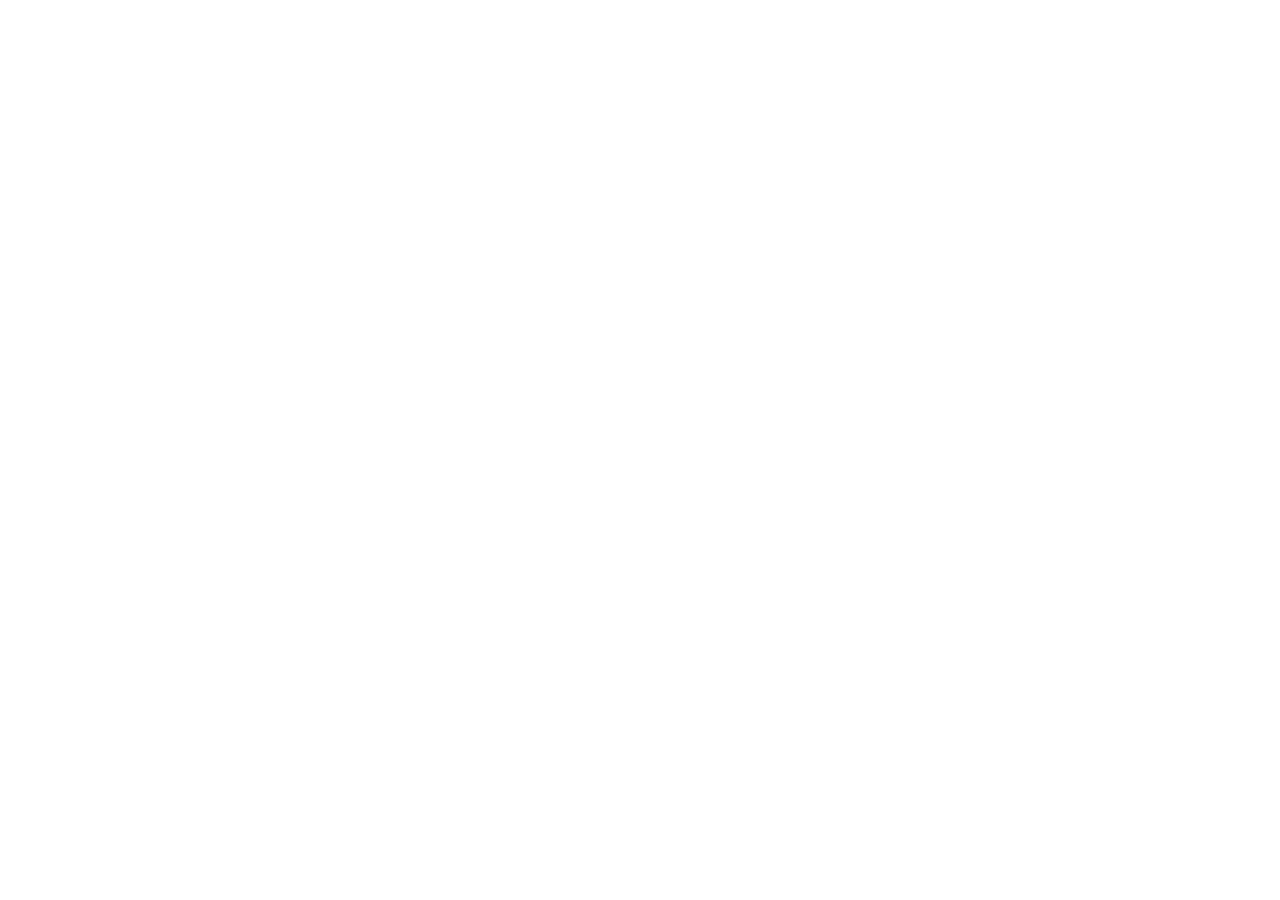
==== contact.html @ e04471e1 "Init: structure du projet, squelette HTML des 4 pages et README" ====
<!DOCTYPE html>
<html lang="fr">
<head>
    <meta charset="UTF-8">
    <meta name="viewport" content="width=device-width, initial-scale=1.0">
    <title>AfriConnect Summit 2026 - contact</title>
    <link rel="stylesheet" href="css/style.css">
    <!-- Google Fonts et icônes à ajouter ici plus tard -->
</head>
<body data-theme="light">
    <header>
        <nav>
                <!-- logo + liens + toggle dark mode + hamburger -->
        </nav>
    </header>
    <main>
        <section id="hero-interne">
    <!-- h1, fil d'Ariane Accueil > Contact -->
</section>

<section id="formulaire-inscription">
    <!-- 2 colonnes : formulaire (nom, email, téléphone, select participation, select pays, textarea) + infos pratiques à droite -->
</section>

<section id="faq">
    <!-- accordéon CSS pur (:checked / :focus-within), 5 questions/réponses -->
</section>

<section id="carte-maps">
    <!-- iframe Google Maps -->
</section>
  
    </main>
    <footer>
         <!-- 3 colonnes + réseaux sociaux + copyright -->
    </footer>
    <script src="js/main.js"></script>
    
</body>
</html>
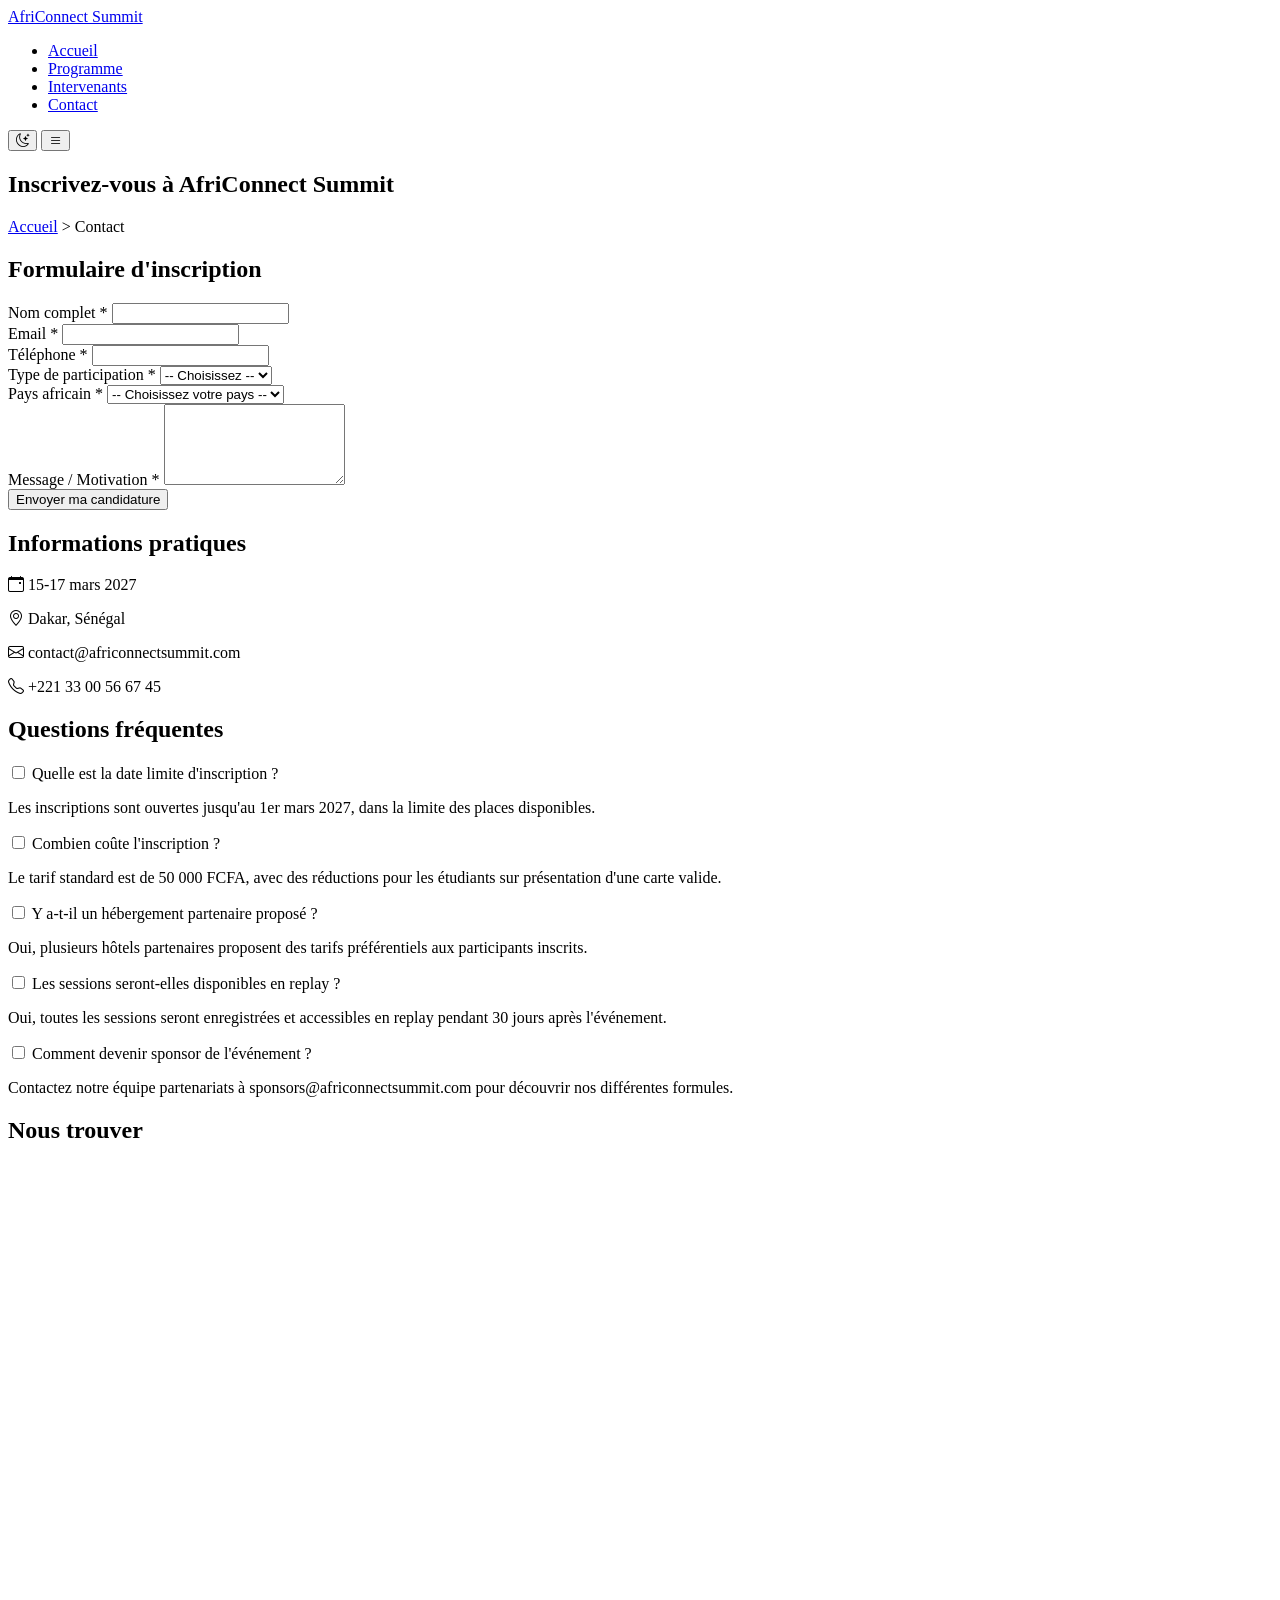
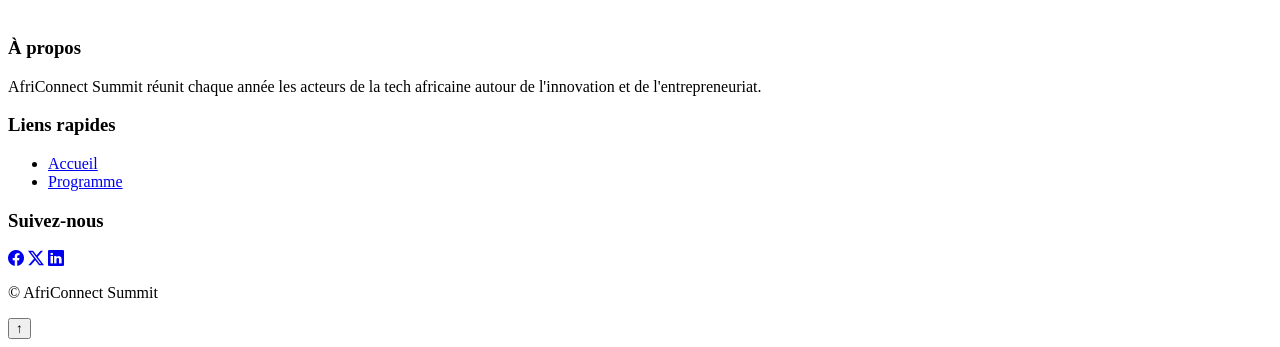
==== commit 823e58ff: "Ajout du contenu HTML complet des pages Programme, Intervenants et Contact" ====
--- a/contact.html
+++ b/contact.html
@@ -3,37 +3,209 @@
 <head>
     <meta charset="UTF-8">
     <meta name="viewport" content="width=device-width, initial-scale=1.0">
-    <title>AfriConnect Summit 2026 - contact</title>
+    <title>AfriConnect Summit 2026 - Contact</title>
     <link rel="stylesheet" href="css/style.css">
-    <!-- Google Fonts et icônes à ajouter ici plus tard -->
+    <link rel="stylesheet" href="https://cdn.jsdelivr.net/npm/bootstrap-icons@1.11.3/font/bootstrap-icons.css">
 </head>
 <body data-theme="light">
     <header>
         <nav>
                 <!-- logo + liens + toggle dark mode + hamburger -->
+                 <a href="index.html" class="logo">AfriConnect Summit</a>
+            <ul>
+                <li><a href="index.html">Accueil</a></li>
+                <li><a href="programme.html">Programme</a></li>
+                <li><a href="intervenants.html">Intervenants</a></li>
+                <li><a href="contact.html">Contact</a></li>
+            </ul>
+            <button id="theme-toggle" aria-label="Changer de thème">
+                <i class="bi bi-moon-stars"></i>
+            </button>
+            <button id="hamburger-btn" aria-label="Ouvrir le menu">
+                <i class="bi bi-list"></i>
+            </button>
         </nav>
     </header>
     <main>
         <section id="hero-interne">
     <!-- h1, fil d'Ariane Accueil > Contact -->
+    <h1>Inscrivez-vous à AfriConnect Summit</h1>
+    <nav aria-label="Fil d'Ariane">
+        <a href="index.html">Accueil</a> > <span>Contact</span>
+    </nav>
 </section>
 
 <section id="formulaire-inscription">
-    <!-- 2 colonnes : formulaire (nom, email, téléphone, select participation, select pays, textarea) + infos pratiques à droite -->
+    <div class="formulaire-colonne">
+        <h2>Formulaire d'inscription</h2>
+        <form id="form-inscription">
+
+            <div class="form-group">
+                <label for="nom">Nom complet *</label>
+                <input type="text" id="nom" name="nom" required>
+                <span class="error-message"></span>
+            </div>
+
+         <div class="form-group">
+         <label for="email">Email *</label>
+         <input type="email" id="email" name="email" required>
+         <span class="error-message"></span>
+        </div>                                    <!-- ⬅️ à ajouter -->
+
+<div class="form-group">
+    <label for="telephone">Téléphone *</label>
+    <input type="tel" id="telephone" name="telephone" required>
+    <span class="error-message"></span>
+</div>
+<div class="form-group">
+    <label for="participation">Type de participation *</label>
+    <select id="participation" name="participation" required>
+        <option value="">-- Choisissez --</option>
+        <option value="participant">Participant</option>
+        <option value="intervenant">Intervenant</option>
+        <option value="sponsor">Sponsor</option>
+        <option value="presse">Presse</option>
+    </select>
+    <span class="error-message"></span>
+</div>
+
+<div class="form-group">
+    <label for="pays">Pays africain *</label>
+    <select id="pays" name="pays" required>
+        <option value="">-- Choisissez votre pays --</option>
+        <option value="senegal">Sénégal</option>
+        <option value="cote-ivoire">Côte d'Ivoire</option>
+        <option value="ghana">Ghana</option>
+        <option value="nigeria">Nigeria</option>
+        <option value="kenya">Kenya</option>
+        <option value="maroc">Maroc</option>
+        <option value="tunisie">Tunisie</option>
+        <option value="cameroun">Cameroun</option>
+        <option value="ethiopie">Éthiopie</option>
+        <option value="afrique-du-sud">Afrique du Sud</option>
+        <option value="rwanda">Rwanda</option>
+        <option value="mali">Mali</option>
+    </select>
+    <span class="error-message"></span>
+</div>
+
+<div class="form-group">
+    <label for="message">Message / Motivation *</label>
+    <textarea id="message" name="message" rows="5" required></textarea>
+    <span class="error-message"></span>
+</div>
+
+<button type="submit" class="btn btn-primary">Envoyer ma candidature</button>
+     
+
+        </form>
+
+    </div>
+
+   <div class="infos-colonne">
+    <h2>Informations pratiques</h2>
+    <p><i class="bi bi-calendar-event"></i> 15-17 mars 2027</p>
+    <p><i class="bi bi-geo-alt"></i> Dakar, Sénégal</p>
+    <p><i class="bi bi-envelope"></i> contact@africonnectsummit.com</p>
+    <p><i class="bi bi-telephone"></i> +221 33 00 56 67 45</p>
+</div>
 </section>
 
 <section id="faq">
-    <!-- accordéon CSS pur (:checked / :focus-within), 5 questions/réponses -->
+    <h2>Questions fréquentes</h2>
+
+    <div class="faq-item">
+        <input type="checkbox" id="faq1" class="faq-toggle">
+        <label for="faq1" class="faq-question">
+            Quelle est la date limite d'inscription ?
+        </label>
+        <div class="faq-reponse">
+            <p>Les inscriptions sont ouvertes jusqu'au 1er mars 2027, dans la limite des places disponibles.</p>
+        </div>
+    </div>
+
+    <div class="faq-item">
+        <input type="checkbox" id="faq2" class="faq-toggle">
+        <label for="faq2" class="faq-question">
+            Combien coûte l'inscription ?
+        </label>
+        <div class="faq-reponse">
+            <p>Le tarif standard est de 50 000 FCFA, avec des réductions pour les étudiants sur présentation d'une carte valide.</p>
+        </div>
+    </div>
+
+    <div class="faq-item">
+        <input type="checkbox" id="faq3" class="faq-toggle">
+        <label for="faq3" class="faq-question">
+            Y a-t-il un hébergement partenaire proposé ?
+        </label>
+        <div class="faq-reponse">
+            <p>Oui, plusieurs hôtels partenaires proposent des tarifs préférentiels aux participants inscrits.</p>
+        </div>
+    </div>
+
+    <div class="faq-item">
+        <input type="checkbox" id="faq4" class="faq-toggle">
+        <label for="faq4" class="faq-question">
+            Les sessions seront-elles disponibles en replay ?
+        </label>
+        <div class="faq-reponse">
+            <p>Oui, toutes les sessions seront enregistrées et accessibles en replay pendant 30 jours après l'événement.</p>
+        </div>
+    </div>
+
+    <div class="faq-item">
+        <input type="checkbox" id="faq5" class="faq-toggle">
+        <label for="faq5" class="faq-question">
+            Comment devenir sponsor de l'événement ?
+        </label>
+        <div class="faq-reponse">
+            <p>Contactez notre équipe partenariats à sponsors@africonnectsummit.com pour découvrir nos différentes formules.</p>
+        </div>
+    </div>
+
 </section>
 
 <section id="carte-maps">
-    <!-- iframe Google Maps -->
-</section>
+    <h2>Nous trouver</h2>
+    <iframe 
+        src="https://www.google.com/maps/embed?pb=!1m18!1m12!1m3!1d15462.98!2d-17.4677!3d14.7167!2m3!1f0!2f0!3f0!3m2!1i1024!2i768!4f13.1!3m3!1m2!1s0x0%3A0x0!2zMTTCsDQzJzAwLjEiTiAxN8KwMjgnMDMuOSJX!5e0!3m2!1sfr!2ssn!4v1000000000000" 
+        width="600" 
+        height="450" 
+        style="border:0;" 
+        allowfullscreen="" 
+        loading="lazy" 
+        title="Localisation AfriConnect Summit">
+    </iframe>
+</section>
+
   
     </main>
     <footer>
-         <!-- 3 colonnes + réseaux sociaux + copyright -->
-    </footer>
+    <div class="footer-col">
+        <h3>À propos</h3>
+        <p>AfriConnect Summit réunit chaque année les acteurs de la tech africaine autour de l'innovation et de l'entrepreneuriat.</p>
+    </div>
+
+    <div class="footer-col">
+        <h3>Liens rapides</h3>
+        <ul>
+            <li><a href="index.html">Accueil</a></li>
+            <li><a href="programme.html">Programme</a></li>
+        </ul>
+    </div>
+
+    <div class="footer-col">
+        <h3>Suivez-nous</h3>
+        <a href="#" aria-label="Facebook"><i class="bi bi-facebook"></i></a>
+        <a href="#" aria-label="Twitter"><i class="bi bi-twitter-x"></i></a>
+        <a href="#" aria-label="LinkedIn"><i class="bi bi-linkedin"></i></a>
+    </div>
+
+    <p>&copy; <span id="year"></span> AfriConnect Summit</p>
+
+    <button id="back-to-top" aria-label="Retour en haut">↑</button>
+</footer>
     <script src="js/main.js"></script>
     
 </body>
--- a/css/style.css
+++ b/css/style.css
@@ -0,0 +1,3 @@
+.cache{
+    display: none;
+}
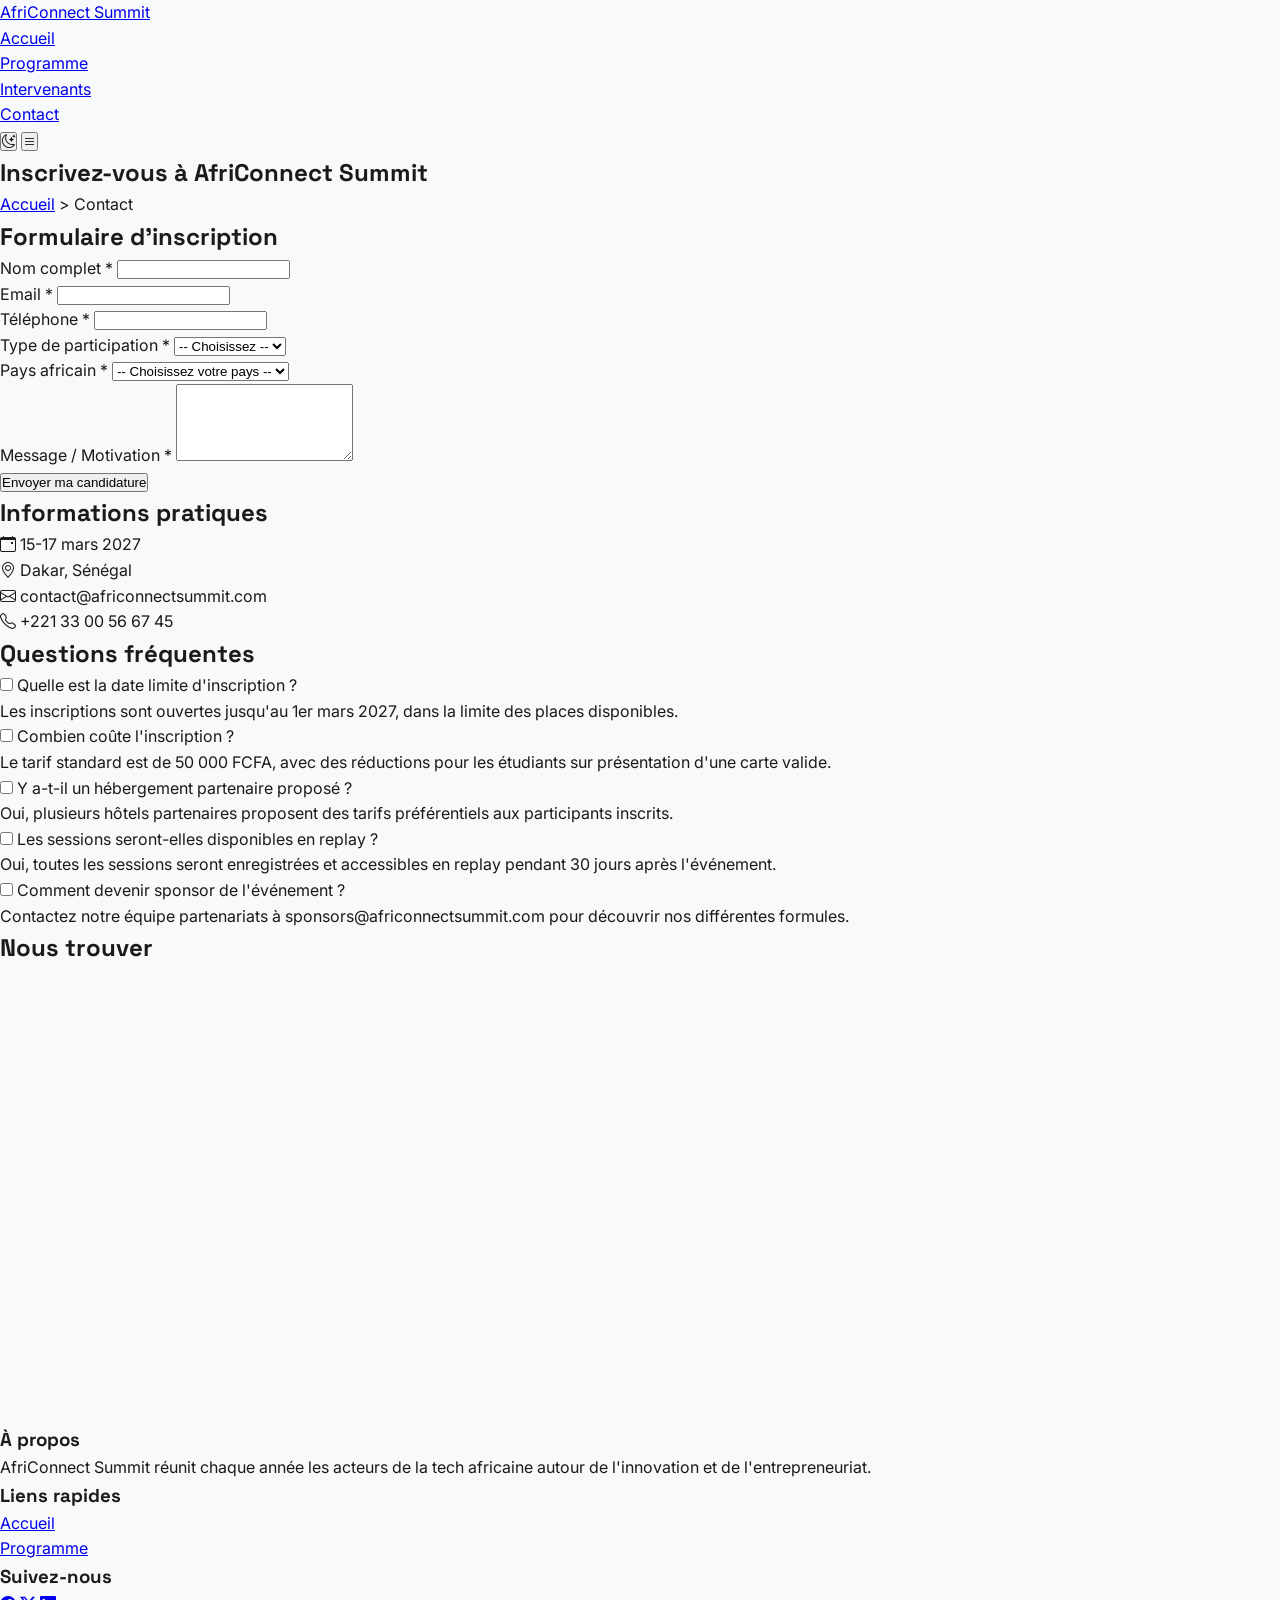
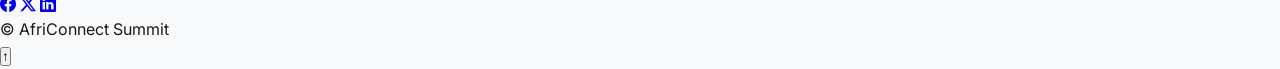
==== commit a27649fd: "Mise en place des variables CSS, typographie et layout de base" ====
--- a/contact.html
+++ b/contact.html
@@ -4,6 +4,9 @@
     <meta charset="UTF-8">
     <meta name="viewport" content="width=device-width, initial-scale=1.0">
     <title>AfriConnect Summit 2026 - Contact</title>
+    <link rel="preconnect" href="https://fonts.googleapis.com">
+    <link rel="preconnect" href="https://fonts.gstatic.com" crossorigin>
+    <link href="https://fonts.googleapis.com/css2?family=Inter:wght@400;600&family=Space+Grotesk:wght@500;700&display=swap" rel="stylesheet">
     <link rel="stylesheet" href="css/style.css">
     <link rel="stylesheet" href="https://cdn.jsdelivr.net/npm/bootstrap-icons@1.11.3/font/bootstrap-icons.css">
 </head>
--- a/css/style.css
+++ b/css/style.css
@@ -1,3 +1,27 @@
-.cache{
-    display: none;
+:root {
+    --couleur-principale: #FF6B35;
+    --couleur-secondaire: #1B4332;
+    --couleur-fond: #F8F9FA;
+    --couleur-texte: #1A1A1A;
+
+    --police-titre:'Space Grotesk' , sans-serif;
+    --police-texte: 'Inter', sans-serif;
+    --espacement: 1rem;
+    --radius: 8px;
+}
+* {
+    margin: 0;
+    padding: 0;
+    box-sizing: border-box;
+}
+
+body {
+    font-family: var(--police-texte);
+    color: var(--couleur-texte);
+    background-color: var(--couleur-fond);
+    line-height: 1.6;
+}
+
+h1, h2, h3 {
+    font-family: var(--police-titre);
 }
